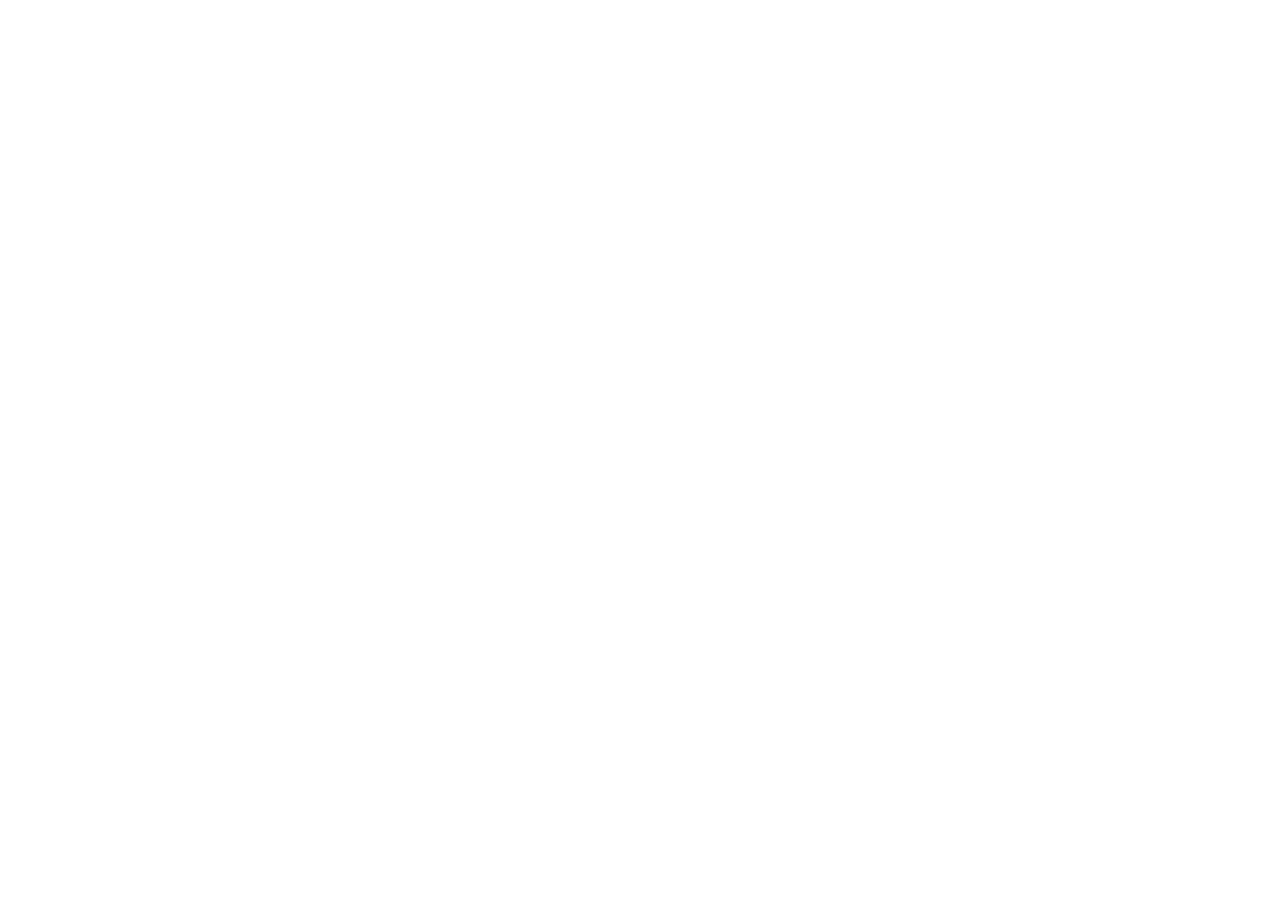
==== index.html @ f08b7bf4 "1" ====
<!DOCTYPE html>
<html lang="pt-br">
<head>
    <meta charset="UTF-8">
    <meta http-equiv="X-UA-Compatible" content="IE=edge">
    <meta name="viewport" content="width=device-width, initial-scale=1.0">
    <link rel="shortcut icon" href="favicon.ico" type="image/x-icon">
    <link rel="stylesheet" href="/estilos/style.css">
    <title>Projeto Redes Sociais</title>
</head>
<body>
    
</body>
</html>
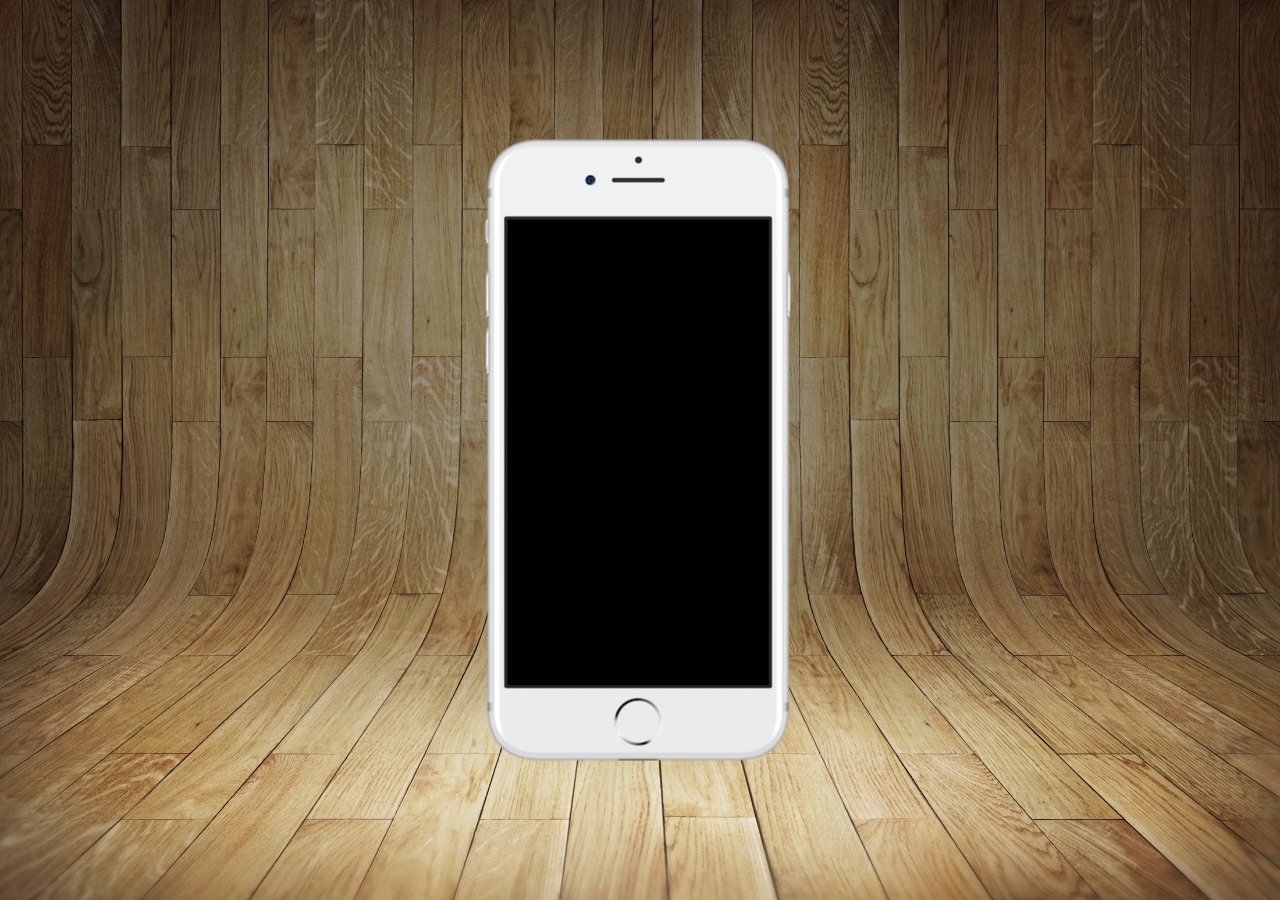
==== commit ff929ecb: "1" ====
--- a/index.html
+++ b/index.html
@@ -5,10 +5,17 @@
     <meta http-equiv="X-UA-Compatible" content="IE=edge">
     <meta name="viewport" content="width=device-width, initial-scale=1.0">
     <link rel="shortcut icon" href="favicon.ico" type="image/x-icon">
-    <link rel="stylesheet" href="/estilos/style.css">
+    <link rel="stylesheet" href="./estilos/style.css">
     <title>Projeto Redes Sociais</title>
 </head>
 <body>
-    
+    <main>
+        <section id="telefone">
+
+        </section>
+        <section id="redes-sociais">
+            
+        </section>
+    </main>
 </body>
 </html>--- a/estilos/style.css
+++ b/estilos/style.css
@@ -0,0 +1,32 @@
+@charset "UTF-8";
+
+*{
+      margin: 0px;
+      padding: 0px;
+}
+
+html, body{
+    width: 100vw;
+    height: 100vh;
+}
+
+body{
+    background-image: url('../imagens/fundo-madeira.jpg');
+    background-size: cover;
+}
+
+main{
+    height: 100vh;
+    position: relative;
+}
+
+section#telefone{
+    height: 627px;
+    width: 315px;
+    position: absolute;
+    top: 50%;
+    left: 50%;
+    transform: translate(-50%, -50%);
+    background-image: url('../imagens/frame-iphone.png');
+    background-repeat: no-repeat;
+}
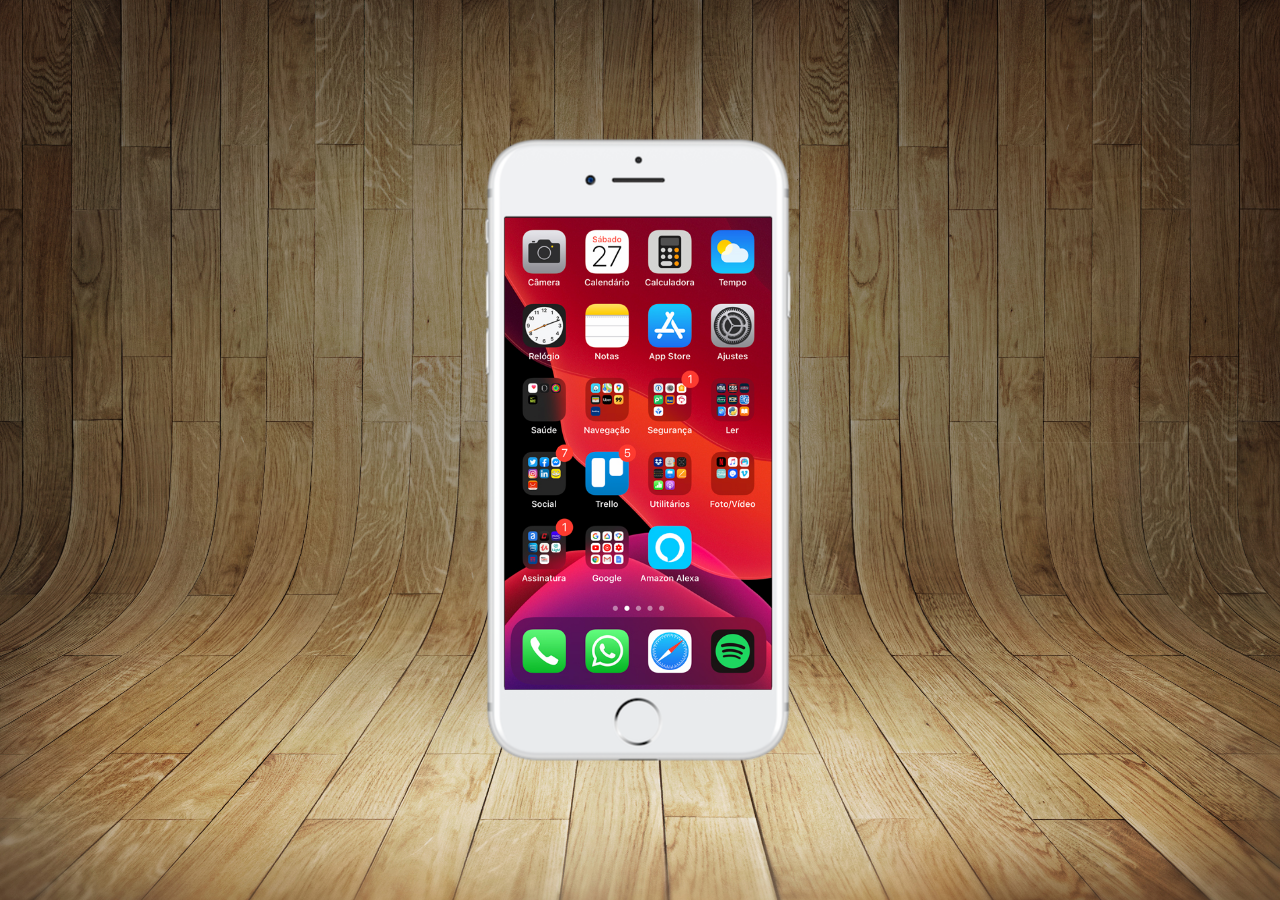
==== commit 38392cd0: "Criei a tela de home" ====
--- a/index.html
+++ b/index.html
@@ -11,10 +11,12 @@
 <body>
     <main>
         <section id="telefone">
-
+            <iframe src="./iphone.html" name="redes" frameborder="0" id="redes" scrolling="no">
+                <p>Não foi possível carregar esse Iframe no seu aparelho</p>
+            </iframe>
         </section>
         <section id="redes-sociais">
-            
+
         </section>
     </main>
 </body>
--- a/estilos/style.css
+++ b/estilos/style.css
@@ -21,12 +21,20 @@
 }
 
 section#telefone{
+    position: absolute;
     height: 627px;
     width: 315px;
-    position: absolute;
     top: 50%;
     left: 50%;
     transform: translate(-50%, -50%);
     background-image: url('../imagens/frame-iphone.png');
     background-repeat: no-repeat;
 }
+
+iframe#redes{
+    position: relative;
+    top: 12.9%;
+    left: 7.1%;
+    width: 267px;
+    height: 472px;
+}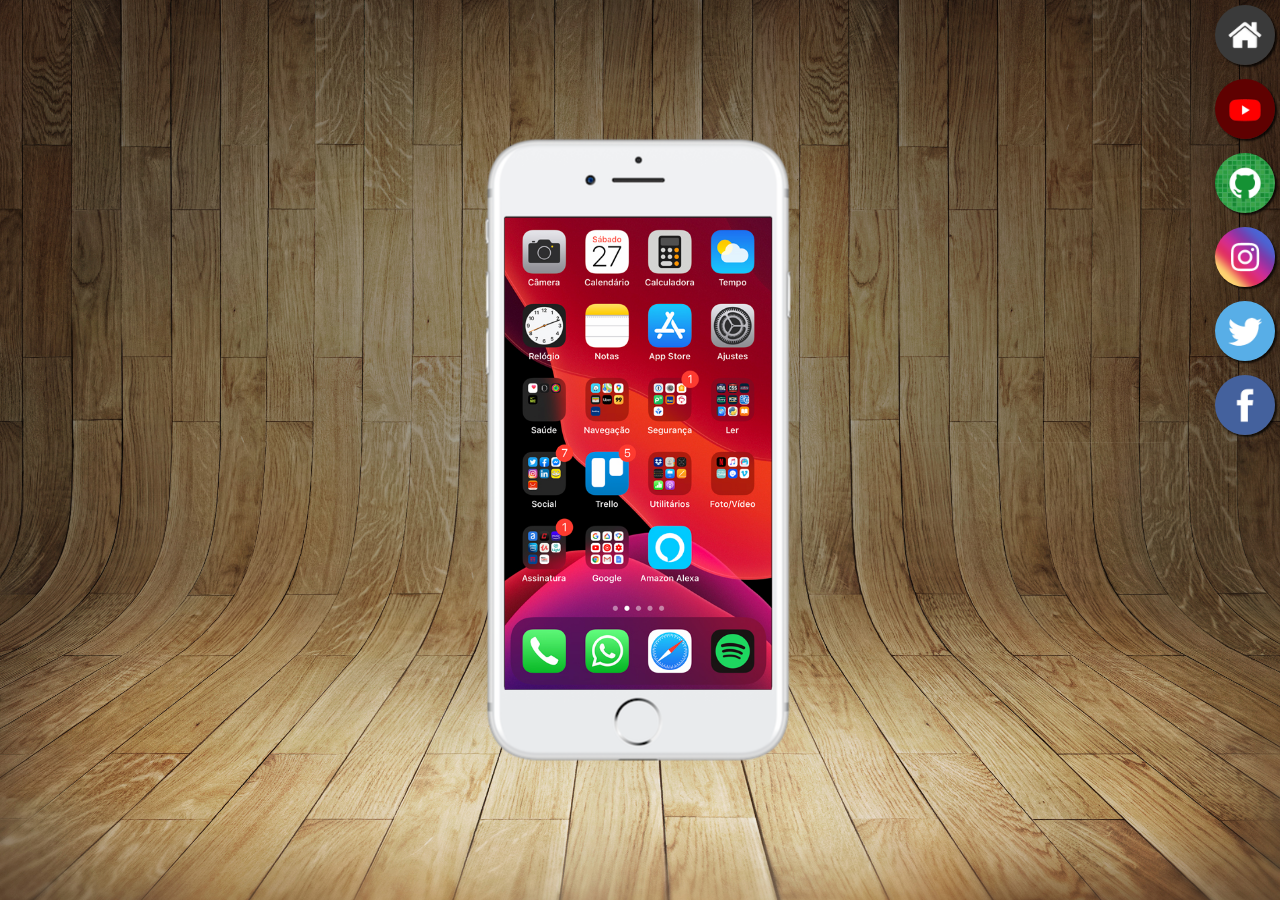
==== commit bc60c43b: "adicionei botoes na lateral e alinhei os elementos" ====
--- a/index.html
+++ b/index.html
@@ -16,7 +16,12 @@
             </iframe>
         </section>
         <section id="redes-sociais">
-
+            <a href="#" target="redes"><img src="./imagens/logo-home.jpg" alt="home"></a><br>
+            <a href="#" target="redes"><img src="./imagens/logo-youtube.jpg" alt="Youtube"></a><br>
+            <a href="#" target="redes"><img src="./imagens/logo-github.jpg" alt="GitHub"></a><br>
+            <a href="#" target="redes"><img src="./imagens/logo-instagram.jpg" alt="Instagram"></a><br>
+            <a href="#" target="redes"><img src="./imagens/logo-twitter.jpg" alt="Twitter"></a><br>
+            <a href="#" target="redes"><img src="./imagens/logo-facebook.jpg" alt="Facebook"></a><br>
         </section>
     </main>
 </body>
--- a/estilos/style.css
+++ b/estilos/style.css
@@ -37,4 +37,21 @@
     left: 7.1%;
     width: 267px;
     height: 472px;
+}
+section#redes-sociais{
+    text-align: right;
+}
+
+section#redes-sociais img{
+    border-radius: 60%;
+    width: 60px;
+    margin: 5px;
+    box-sizing: border-box;
+    box-shadow: 2px 2px 2px rgba(0, 0, 0, 0.76);
+}
+
+section#redes-sociais img:hover{
+    border: 2px solid rgba(255, 255, 255, 0.671);
+    transform: translate(-2px, -2px);
+    transition: transform 0.3s;
 }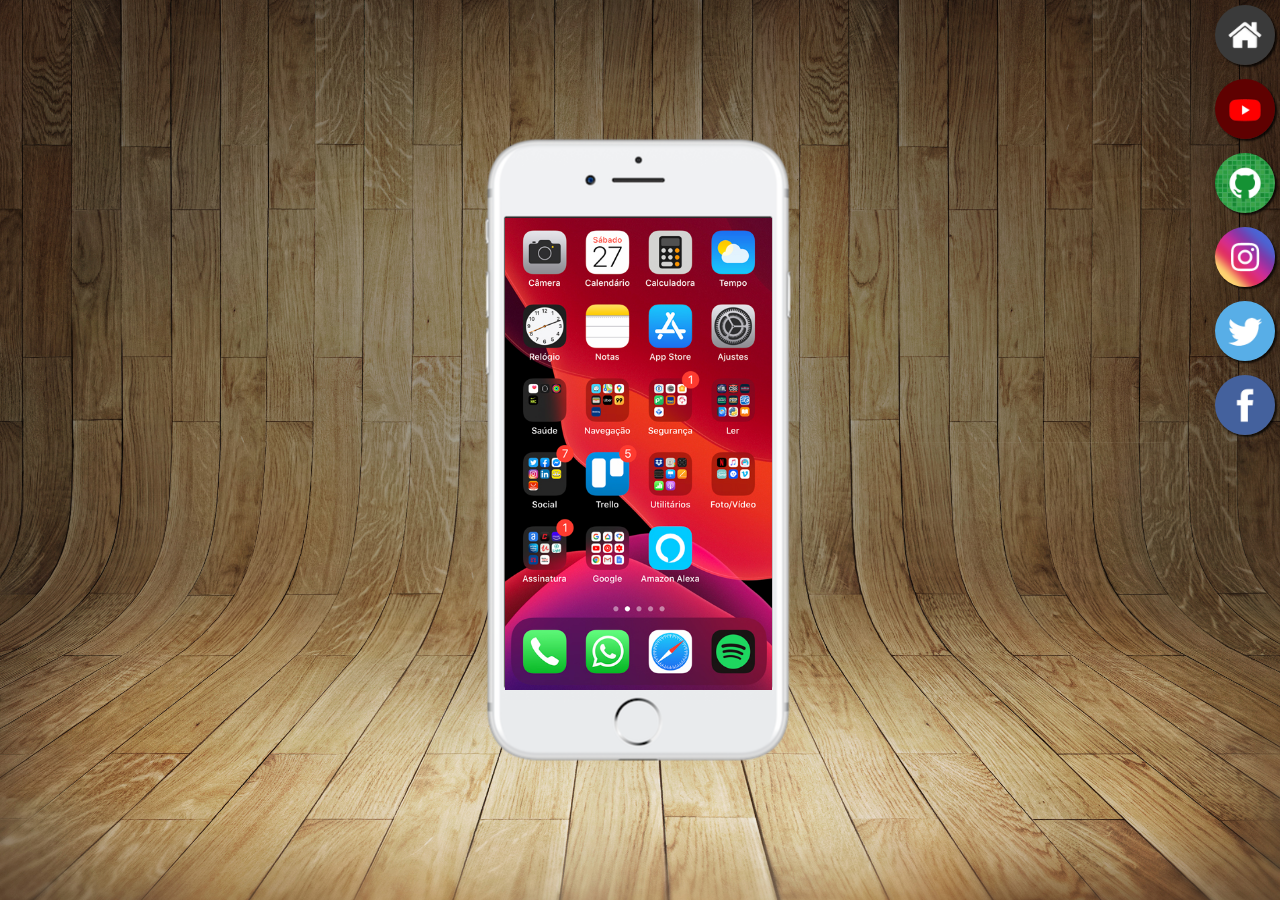
==== commit 13f49258: "Criei todos os redirecionamentos e apontei ao iframe" ====
--- a/index.html
+++ b/index.html
@@ -11,17 +11,17 @@
 <body>
     <main>
         <section id="telefone">
-            <iframe src="./iphone.html" name="redes" frameborder="0" id="redes" scrolling="no">
+            <iframe src="./iphone.html" name="redes" frameborder="0" id="redes">
                 <p>Não foi possível carregar esse Iframe no seu aparelho</p>
             </iframe>
         </section>
         <section id="redes-sociais">
-            <a href="#" target="redes"><img src="./imagens/logo-home.jpg" alt="home"></a><br>
-            <a href="#" target="redes"><img src="./imagens/logo-youtube.jpg" alt="Youtube"></a><br>
-            <a href="#" target="redes"><img src="./imagens/logo-github.jpg" alt="GitHub"></a><br>
-            <a href="#" target="redes"><img src="./imagens/logo-instagram.jpg" alt="Instagram"></a><br>
-            <a href="#" target="redes"><img src="./imagens/logo-twitter.jpg" alt="Twitter"></a><br>
-            <a href="#" target="redes"><img src="./imagens/logo-facebook.jpg" alt="Facebook"></a><br>
+            <a href="./iphone.html" target="redes"><img src="./imagens/logo-home.jpg" alt="home"></a><br>
+            <a href="./youtube.html" target="redes"><img src="./imagens/logo-youtube.jpg" alt="Youtube"></a><br>
+            <a href="./github.html" target="redes"><img src="./imagens/logo-github.jpg" alt="GitHub"></a><br>
+            <a href="./instagram.html" target="redes"><img src="./imagens/logo-instagram.jpg" alt="Instagram"></a><br>
+            <a href="./twitter.html" target="redes"><img src="./imagens/logo-twitter.jpg" alt="Twitter"></a><br>
+            <a href="./facebook.html" target="redes"><img src="./imagens/logo-facebook.jpg" alt="Facebook"></a><br>
         </section>
     </main>
 </body>
